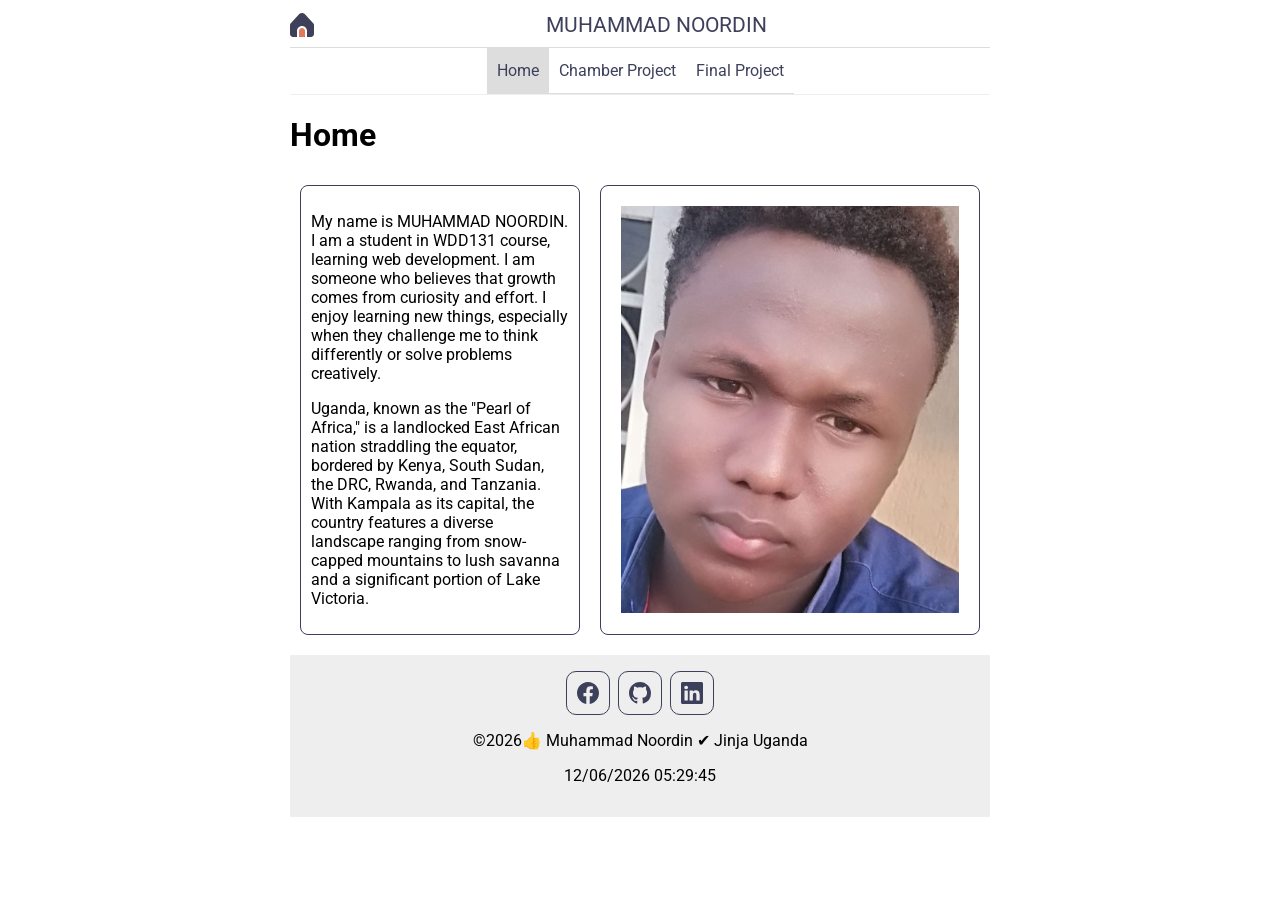
==== index.html @ b1f81cd5 "nice" ====
<!DOCTYPE html>
<html lang="en">
<head>
    <meta charset="UTF-8">
    <meta name="viewport" content="width=device-width, initial-scale=1.0">
    <meta name="author" content="Muhammad Noordin">
    <meta name="description" content="This form website is the better study of the wdd321 course.">

    <link rel="stylesheet" href="styles/base.css">
    <link rel="stylesheet" href="styles/base-larger.css">
    <script src="script/base.js" defer></script>

    <link rel="preconnect" href="https://fonts.googleapis.com">
    <link rel="preconnect" href="https://fonts.gstatic.com" crossorigin>
    <link href="https://fonts.googleapis.com/css2?family=Roboto:ital,wght@0,100..900;1,100..900&display=swap" rel="stylesheet">

    <title>Muhammad | wdd231</title>
</head>
<body>
    <header>
        <img src="/images/home.svg" alt="home logo">
        <span>MUHAMMAD NOORDIN</span>
        <button id="cham-btn" class="chamdid"></button>
    </header>
    <nav id="cham-bar" class="navi">
        <ul>
            <li class="current"><a href="#">Home</a></li>
            <li><a href="#">Chamber Project</a></li>
            <li><a href="#">Final Project</a></li>
        </ul>
    </nav>
    <main>

        <h1>Home</h1>
        <div class="table">
            <section class="intro">
                <p>My name is MUHAMMAD NOORDIN. I am a student in WDD131 course, learning web development.
                    I am someone who believes that growth comes
                    from curiosity and effort. I enjoy learning new things, especially when they challenge
                    me to think differently or solve problems creatively.</p>
                <p>Uganda, known as the "Pearl of Africa," is a landlocked East African nation straddling the equator, bordered by Kenya, South Sudan, the DRC, Rwanda, and Tanzania. With Kampala as its capital, the country features a diverse landscape ranging from snow-capped mountains to lush savanna and a significant portion of Lake Victoria. </p>
            </section>
            <section>
                <img src="images/profile.jpg" alt="profile image">
            </section>
        </div>
    </main>
    <footer>
        <div class="media">
            <a href="https://www.facebook.com/muhammadchamdid" target="_blank"><img src="images/facebook.svg" alt="facebook" width="16" height="16"></a>
            <a href="https://www.github.com/chamdid123" target="_blank"><img src="images/github.svg" alt="Github" width="16" height="16"></a>
            <a href="https://www.linkedin.com" target="_blank"><img src="images/linkedin.svg" alt="linked In" width="16" height="16"></a>
        </div>

        <p>©<span id="currentyear"></span>👍 Muhammad Noordin ✔ Jinja Uganda</p>
        <p id="lastModified">last Modified</p>
    </footer>
</body>
</html>
---- styles/base.css ----
*{
    box-sizing: border-box;
}

body {
    font-family: "Roboto", sans-serif;
    font-weight: 400;
}

header {
    display: grid;
    grid-template-columns: 24px auto 44px;
    padding: 5px 0 10px;
    align-items: end;
    border-bottom: solid 1px #ddd;
    column-gap: 8px;
}

header img {
    display: block;
    width: 100%;
    height: auto;

}

header span{
    text-align: center;
    font-size: 1.3rem;
    color: #3D405B;
}

.chamdid{
    background: none;
    border: none;
    color: #3D405B;
    cursor: pointer;


}

.chamdid::before{
    content: "\2630";
    font-size: 2rem;
}

.chamdid.show::before{
    content: "\00D7";
}

section{
    border: solid 1px #3D405B;
    margin-bottom: 10px;
    padding: 10px;
    border-radius: 8px;
}

.table{
    display: grid;
    grid-template-columns: 1fr;
    margin-top: 10px;
    margin-bottom: 10px;
    
}
.nitro{
    margin-bottom: 10px;
    padding: 10px;
}

section img{
    display: block;
    width: 100%;
    padding: 10px;
}

/******************** Navigation ********************/

.navi{
    display: none;

}
.navi.show{
    display: block;
}
.navi ul{
    list-style: none;
    margin: 0;
    padding: 0;
}
.navi a{
    display: block;
    padding: .8rem 10px;
    color: #3D405B;
    text-decoration: none;
    border-bottom: solid 1px #ddd;
    text-align: center;

}
.navi li.current{
    background-color: #ddd;
}
.navi a:hover{
    background: #999cb5;
}


/******************** footer ********************/

footer{
    background-color: #eee;
    padding: 1rem 10px;
    text-align: center;
}
.media{
    display: flex;
    justify-content: center;
    column-gap: 8px;

}

.media a{
    display: flex;
    justify-content: center;
    align-items: center;
    width: 44px;
    height: 44px;
    border: #3D405B solid 1px;
    border-radius: 10px;

}
.media img{
    width: 22px;
    height: 22px;
}

.media a:hover{
    background-color: #ddd;
}
---- styles/base-larger.css ----
@media screen and (min-width: 38rem) {

    header, main, nav, footer{
        max-width: 700px;
        margin: 0 auto;
    }

    header{
        grid-template-columns: 24px auto;
    }

    .chamdid{
        display: none;
    }

    .table{
        display: grid;
        grid-template-columns: 300px 400px;

    }
    section{
        margin: 10px;
    }

    .navi{
        display: block;
        border-bottom: solid 1px #eee;
        
    }
    .navi ul{
        display: flex;
        justify-content: center;
    }
    
}
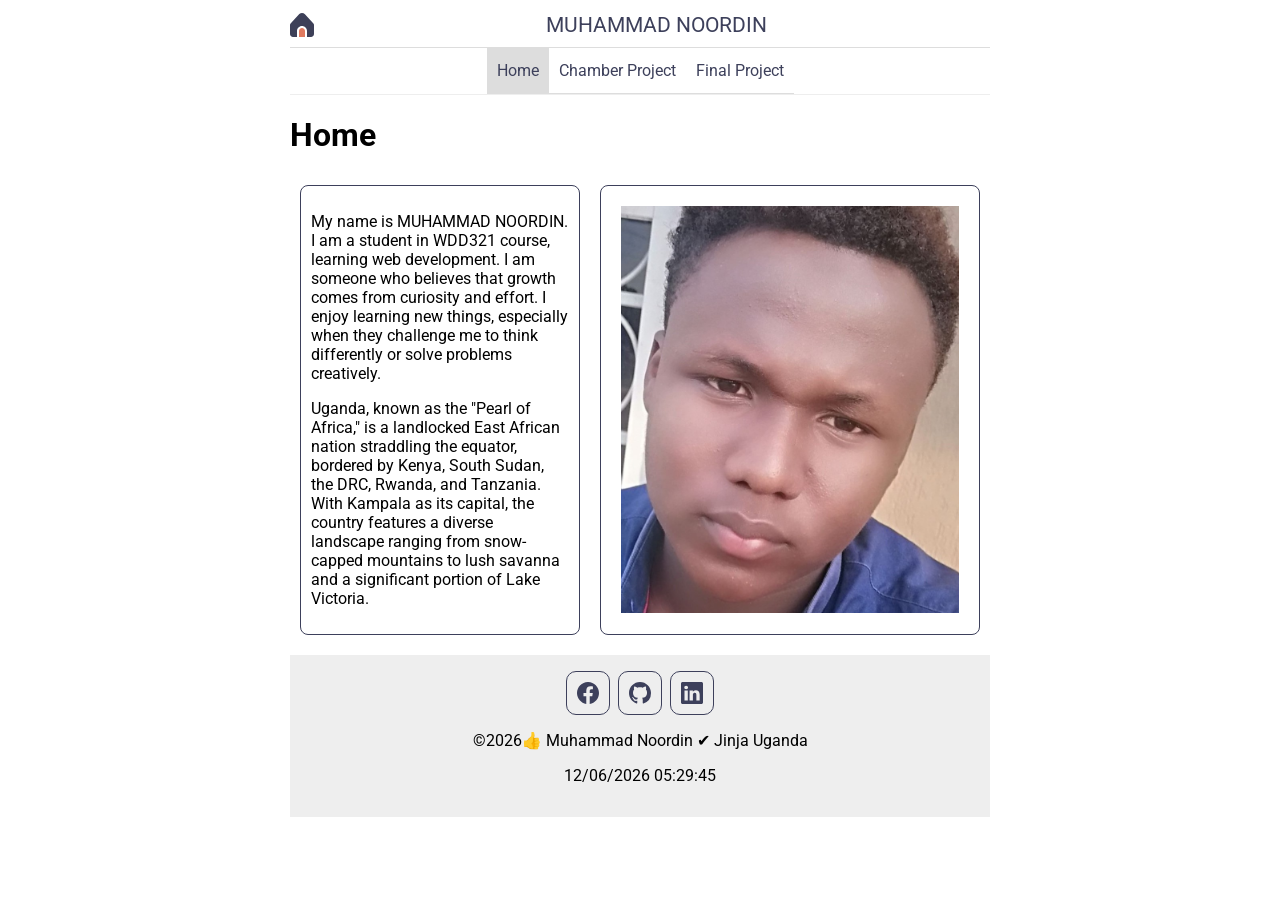
==== commit c97e9eeb: "apis" ====
--- a/index.html
+++ b/index.html
@@ -12,13 +12,13 @@
 
     <link rel="preconnect" href="https://fonts.googleapis.com">
     <link rel="preconnect" href="https://fonts.gstatic.com" crossorigin>
-    <link href="https://fonts.googleapis.com/css2?family=Roboto:ital,wght@0,100..900;1,100..900&display=swap" rel="stylesheet">
-
+    <link href="https://fonts.googleapis.com/css2?family=Asap:ital,wght@0,100..900;1,100..900&family=Oswald:wght@200..700&family=Roboto:ital,wght@0,100..900;1,100..900&display=swap" rel="stylesheet">
+    
     <title>Muhammad | wdd231</title>
 </head>
 <body>
     <header>
-        <img src="/images/home.svg" alt="home logo">
+        <img src="images/home.svg" alt="home logo">
         <span>MUHAMMAD NOORDIN</span>
         <button id="cham-btn" class="chamdid"></button>
     </header>
@@ -34,14 +34,14 @@
         <h1>Home</h1>
         <div class="table">
             <section class="intro">
-                <p>My name is MUHAMMAD NOORDIN. I am a student in WDD131 course, learning web development.
+                <p>My name is MUHAMMAD NOORDIN. I am a student in WDD321 course, learning web development.
                     I am someone who believes that growth comes
                     from curiosity and effort. I enjoy learning new things, especially when they challenge
                     me to think differently or solve problems creatively.</p>
                 <p>Uganda, known as the "Pearl of Africa," is a landlocked East African nation straddling the equator, bordered by Kenya, South Sudan, the DRC, Rwanda, and Tanzania. With Kampala as its capital, the country features a diverse landscape ranging from snow-capped mountains to lush savanna and a significant portion of Lake Victoria. </p>
             </section>
             <section>
-                <img src="images/profile.jpg" alt="profile image">
+                <img src="images/profile.jpg" alt="profile-image">
             </section>
         </div>
     </main>
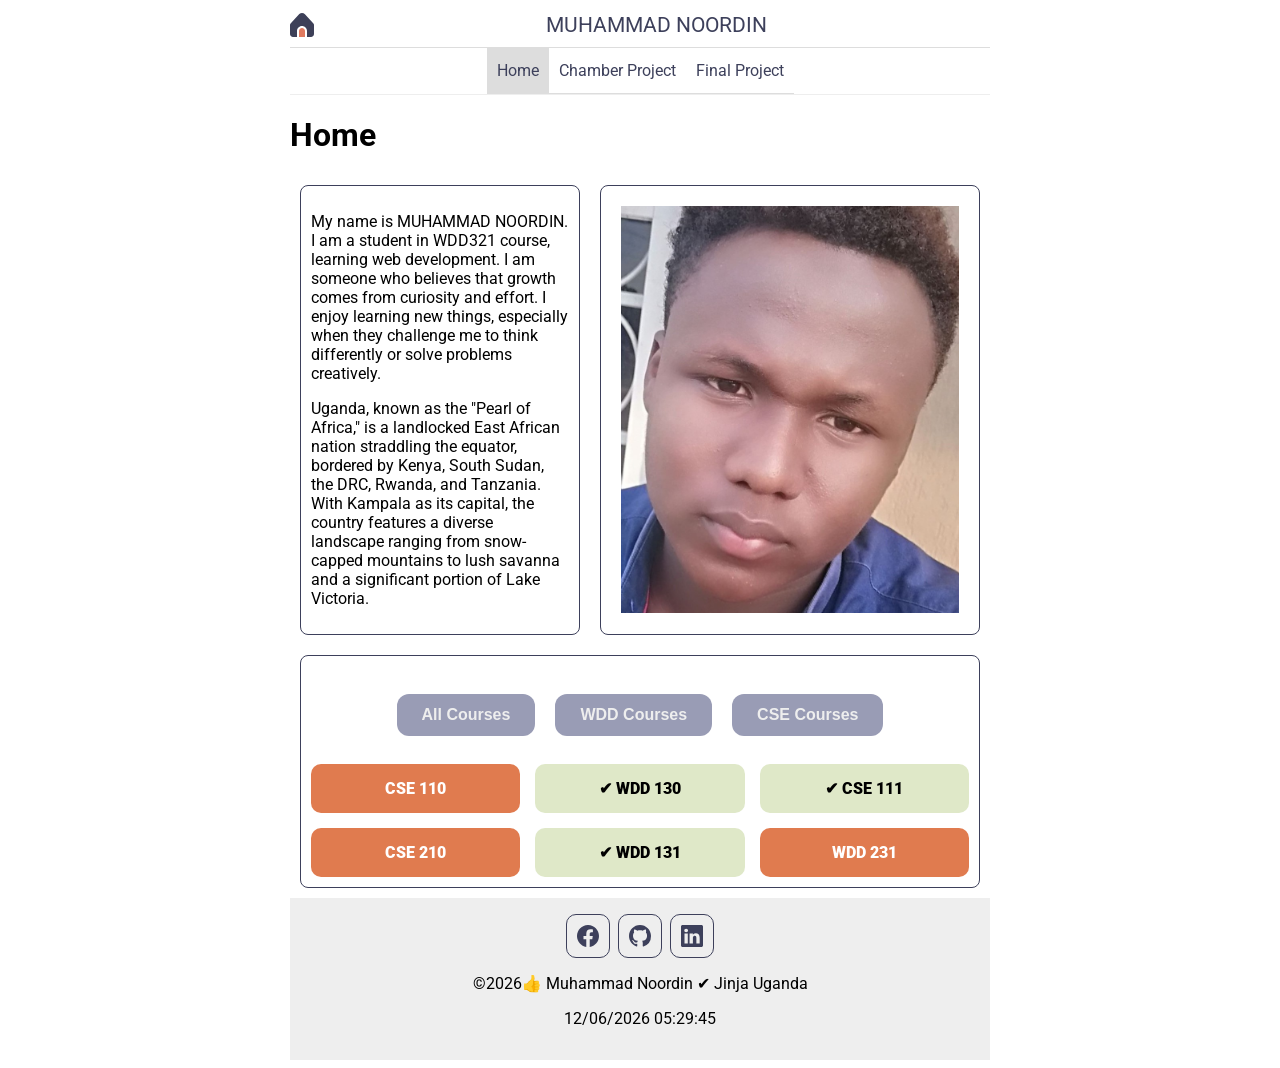
==== commit b0cbe4d4: "fixed" ====
--- a/index.html
+++ b/index.html
@@ -8,12 +8,12 @@
 
     <link rel="stylesheet" href="styles/base.css">
     <link rel="stylesheet" href="styles/base-larger.css">
-    <script src="script/base.js" defer></script>
+    <script src="scripts/base.js" defer></script>
 
     <link rel="preconnect" href="https://fonts.googleapis.com">
     <link rel="preconnect" href="https://fonts.gstatic.com" crossorigin>
     <link href="https://fonts.googleapis.com/css2?family=Asap:ital,wght@0,100..900;1,100..900&family=Oswald:wght@200..700&family=Roboto:ital,wght@0,100..900;1,100..900&display=swap" rel="stylesheet">
-    
+
     <title>Muhammad | wdd231</title>
 </head>
 <body>
@@ -44,6 +44,18 @@
                 <img src="images/profile.jpg" alt="profile-image">
             </section>
         </div>
+        <section>
+
+            
+            <div class="buttons">
+                <button id="all">All Courses</button>
+                <button id="wdd">WDD Courses</button>
+                <button id="cse">CSE Courses</button>
+            </div>
+
+            <p id="total"></p>
+            <div id="courses"></div>
+        </section>
     </main>
     <footer>
         <div class="media">
--- a/styles/base.css
+++ b/styles/base.css
@@ -103,6 +103,52 @@
 }
 
 
+/********************courses ********************/
+
+#courses{
+    display: grid;
+    gap: 15px;
+    cursor: pointer;
+}
+
+.course{
+    background-color: #e07b4f;
+    color: white;
+    padding: 15px;
+    text-align: center;
+    border-radius: 10px;
+    font-weight: 900;
+
+}
+
+.course.completed{
+    background-color: #dfe8c8;
+    color: black;
+
+}
+
+/********************buttons ********************/
+.buttons{
+    text-align: center;
+    margin: 20px 0;
+}
+button{
+    background-color: #999cb5;
+    color: #eee;
+    border: none;
+    padding: 12px 25px;
+    margin: 8px;
+    border-radius: 12px;
+    font-size: 16px;
+    font-weight: 600;
+    cursor: pointer
+}
+
+button:hover{
+    background-color:#c9653d;
+}
+
+
 /******************** footer ********************/
 
 footer{
--- a/styles/base-larger.css
+++ b/styles/base-larger.css
@@ -31,5 +31,9 @@
         display: flex;
         justify-content: center;
     }
+    #courses{
+        display: grid;
+        grid-template-columns: 1fr 1fr 1fr;
+    }
     
 }
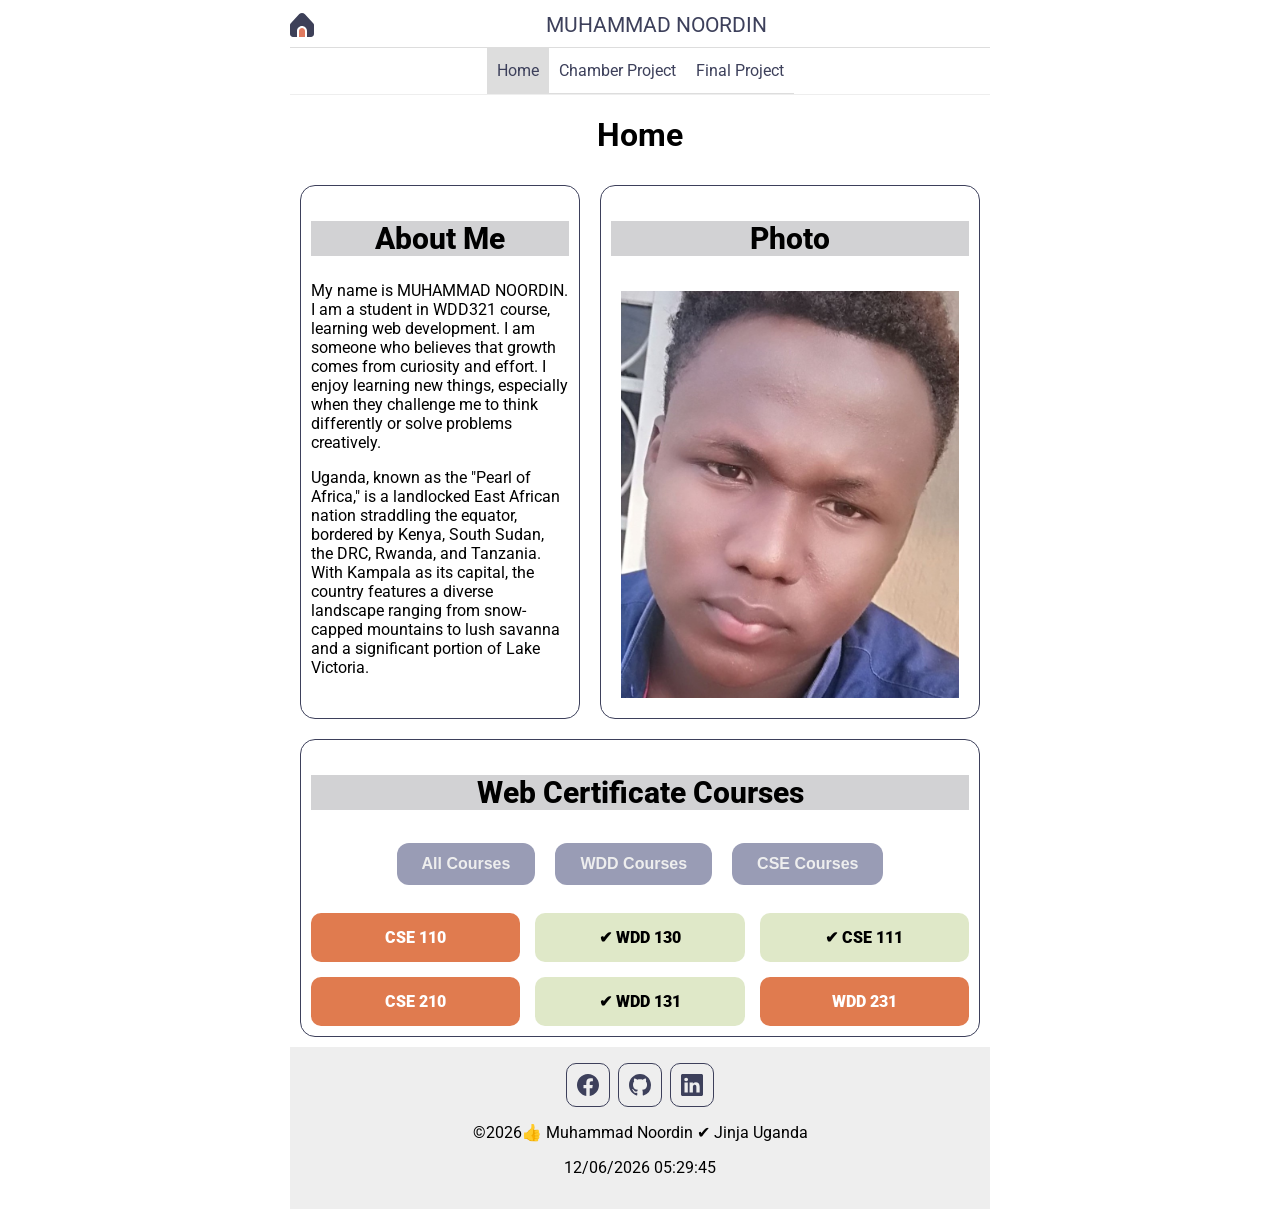
==== commit e6cb55e4: "head" ====
--- a/index.html
+++ b/index.html
@@ -34,6 +34,7 @@
         <h1>Home</h1>
         <div class="table">
             <section class="intro">
+                <h2>About Me</h2>
                 <p>My name is MUHAMMAD NOORDIN. I am a student in WDD321 course, learning web development.
                     I am someone who believes that growth comes
                     from curiosity and effort. I enjoy learning new things, especially when they challenge
@@ -41,11 +42,12 @@
                 <p>Uganda, known as the "Pearl of Africa," is a landlocked East African nation straddling the equator, bordered by Kenya, South Sudan, the DRC, Rwanda, and Tanzania. With Kampala as its capital, the country features a diverse landscape ranging from snow-capped mountains to lush savanna and a significant portion of Lake Victoria. </p>
             </section>
             <section>
+                <h2>Photo</h2>
                 <img src="images/profile.jpg" alt="profile-image">
             </section>
         </div>
         <section>
-
+            <h2>Web Certificate Courses</h2>
             
             <div class="buttons">
                 <button id="all">All Courses</button>
--- a/styles/base.css
+++ b/styles/base.css
@@ -28,6 +28,16 @@
     font-size: 1.3rem;
     color: #3D405B;
 }
+h1{
+    text-align: center;
+}
+
+h2{
+    text-align: center;
+    background-color: #d2d2d4;
+    font-size: 30px;
+    font-weight: 800;
+}
 
 .chamdid{
     background: none;
@@ -51,7 +61,7 @@
     border: solid 1px #3D405B;
     margin-bottom: 10px;
     padding: 10px;
-    border-radius: 8px;
+    border-radius: 15px;
 }
 
 .table{
